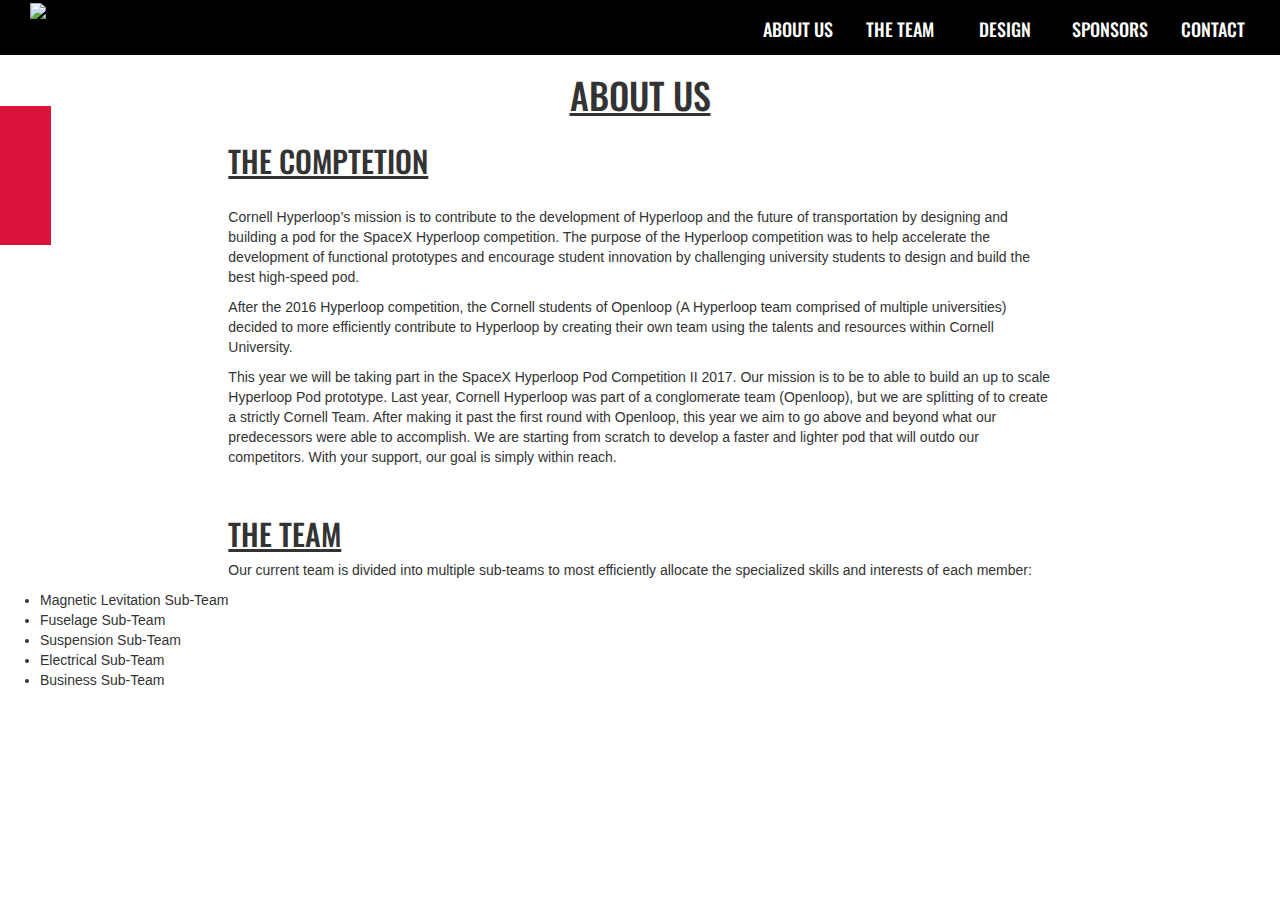
==== about.html @ f22d2d7e "Weird Changes" ====
<!DOCTYPE html>
<html lang="eng">
<head>
    <meta charset="utf-8">
    <meta name="viewport" content="width=device-width, initial-scale=1.0">    
    <link rel="stylesheet" href="css/bootstrap.min.css">    
    <script src="https://use.fontawesome.com/a685f20cb7.js"></script>
    <link rel="stylesheet" href="css/gen.css" >
    <link rel="stylesheet" href="css/about.css" >
    <link rel="stylesheet" href="css/team.css" >
    <link href="https://fonts.googleapis.com/css?family=Oswald" rel="stylesheet">
    <title>Cornell Hyperloop</title>
</head>
    
<body>


<div id="header" class="blackbackground">
    <div class="container-fluid background">
        <div classs="row" id="navbar">
                <div class="col-md-2">
                    <a href="index.html"><img src="http://cornellhyperloop.tech/images/logotext.png" height="70px"></a>
                </div>
                
                <div class="col-md-2 col-md-offset-4" align="right">
                    <a class="font navbutton white" href="about.html"><h4>ABOUT US</h4></a>
                </div>
                <div class="col-md-1" align="center">
                    <a class="font navbutton white" href="team.html"><h4>THE TEAM</h4></a>
                </div>
                <div class="col-md-1" align="center">
                    <a class="font navbutton white" href="design.html"><h4>DESIGN</h4></a>
                </div>
                <div class="col-md-1" align="center">
                    <a class="font navbutton white" href="sponsors.html"><h4>SPONSORS</h4></a>
                </div>
                <div class="col-md-1" align="center">
                    <a class="font navbutton white" href="contact.html"><h4>CONTACT</h4></a>
                </div>
        </div>
    </div>
</div>
<div id="Vertical Navbar" class="vnav">
    <a class="page-scroll white" href="#Business" style='text-decoration:none;'>
        <h3 class="box-orange font" align="center">
            <i class="fa fa-trophy white" aria-hidden="true"></i><r> COMPTETION</r>
        </h3>
    </a>
    <a class="page-scroll" href="#Maglev" style='text-decoration:none;'>
        <h3 class="box-blue white font" align="center">
            <i class="fa fa-user" aria-hidden="true"></i><r> TEAM</r>
        </h3>
    </a>
    <a class="page-scroll bttn" href="#Electric" style='text-decoration:none;'>
        <h3 class="box-blue white font" align="center">
            <i class="fa fa-train" aria-hidden="true"></i><r> POD</r>
        </h3>
    </a>
    
</div>   

<div class="container-fluid">
        <div class="row">
            <div class="col-md-12 font" align="center">
                <h1><u>ABOUT US</u></h1>
            </div>
        </div>
        <div class="row font">
            <div class="col-md-4 col-md-offset-2">
                <h2><u>THE COMPTETION</u></h2>
            </div>            
        </div> 
        <div class="row">            
            <div class="col-md-8 col-md-offset-2">
                <br>
                <p>Cornell Hyperloop’s mission is to contribute to the development of Hyperloop and the future of transportation by designing and building a pod for the SpaceX Hyperloop competition. The purpose of the Hyperloop competition was to help accelerate the development of functional prototypes and encourage student innovation by challenging university students to design and build the best high-speed pod.</p>
                
                <p>After the 2016 Hyperloop competition, the Cornell students of Openloop (A Hyperloop team comprised of multiple universities) decided to more efficiently contribute to Hyperloop by creating their own team using the talents and resources within Cornell University.</p>
                
                <p>This year we will be taking part in the SpaceX Hyperloop Pod Competition II 2017. Our mission is to be to able to build an up to scale Hyperloop Pod prototype. Last year, Cornell Hyperloop was part of a conglomerate team (Openloop), but we are splitting of to create a strictly Cornell Team. After making it past the first round with Openloop, this year we aim to go above and beyond what our predecessors were able to accomplish. We are starting from scratch to develop a faster and lighter pod that will outdo our competitors. With your support, our goal is simply within reach.</p>
                
            </div>
        </div>
        <br>
        <div class="row font">
            <div class="col-md-4 col-md-offset-2">
                <h2><u>THE TEAM</u></h2>
            </div>            
        </div> 
    
    
    
        <div class="row">
            <div class="col-md-8 col-md-offset-2">               
                <p>Our current team is divided into multiple sub-teams to most efficiently allocate the specialized skills and interests of each member:</p>
            </div>
        </div>
        
    </div>
    <ul>
                            <li>Magnetic Levitation Sub-Team</li>
                            <li>Fuselage Sub-Team</li>
                            <li>Suspension Sub-Team</li>
                            <li>Electrical Sub-Team</li>
                            <li>Business Sub-Team</li>                    
                        </ul>    

   

 


<!-- javascript -->
    <script src="//ajax.googleapis.com/ajax/libs/jquery/1.11.0/jquery.min.js"></script>
    <script src="//netdna.bootstrapcdn.com/bootstrap/3.1.1/js/bootstrap.min.js"></script>
    <script src="js/scrolling-nav.js"></script>
    <script src="js/jquery.easing.min.js"></script>
</body>
</html>
---- css/gen.css ----
html{width: 100%;height: 100%;}
body{width: 100%;height: 100%}
.blackbackground {background-color: black;}
.navbutton{margin-top: 10px;}
/*-----Nav-Button---*/
.navbutton {display: inline-block;position:relative;overflow:hidden;text-transform: capitalize;}
.navbutton:hover{color: crimson;text-decoration: none;}
.navbutton:before {content: "";position: absolute;width: 0;background : crimson;left: 45%;height: 2px;bottom: 0;transition: all .3s;}
.navbutton:hover:before {width: 100%;left:0;}
.white{color: white}.black{color: #1c1c1c;}.font{font-family: 'Oswald', sans-serif;}

.blackhr {background-color: #1c1c1c;height: 1px;opacity: .5;}

.style{text-decoration: none;color: inherit;}.style:hover{text-decoration: none;color: inherit;}
---- css/about.css ----
.infobox{border: solid black 2px;background-color: crimson;height: 100px;width: 20%;padding: 10px;}
#info-cont{width: 66%;margin-left: 16.5%;}
---- css/team.css ----
.navbutton{margin-top: 10px;}
.page-scroll{}

/* Hover Effect for the Team Photo's*/
.hovereffect {
  width: 250px;
  height: 250px;
  float: left;
  overflow: hidden;
  position: relative;
  text-align: center;
  cursor: default;
    margin-top: 10px;

}
.hovereffect .overlay {
  position: absolute;
  overflow: hidden;
  width: 80%;
  height: 80%;
  left: 10%;
  top: 10%;
  border-bottom: 1px solid #FFF;
  border-top: 1px solid #FFF;
  -webkit-transition: opacity 0.35s, -webkit-transform 0.35s;
  transition: opacity 0.35s, transform 0.35s;
  -webkit-transform: scale(0,1);
  -ms-transform: scale(0,1);
  transform: scale(0,1);
}
.hovereffect:hover .overlay {
  opacity: 1;
  filter: alpha(opacity=100);
  -webkit-transform: scale(1);
  -ms-transform: scale(1);
  transform: scale(1);
}
.hovereffect img {
  display: block;
  width: 100%;
  height: 100%;
  position: relative;
  -webkit-transition: all 0.35s;
  transition: all 0.35s;
}
.hovereffect:hover img {
  filter: url('data:image/svg+xml;charset=utf-8,<svg xmlns="http://www.w3.org/2000/svg"><filter id="filter"><feComponentTransfer color-interpolation-filters="sRGB"><feFuncR type="linear" slope="0.6" /><feFuncG type="linear" slope="0.6" /><feFuncB type="linear" slope="0.6" /></feComponentTransfer></filter></svg>#filter');
  filter: brightness(0.6);
  -webkit-filter: brightness(0.6);
}
.hovereffect h2 {
  text-transform: uppercase;
  text-align: center;
  position: relative;
  font-size: 17px;
  background-color: transparent;
  color: #FFF;
  padding: 1em 0;
  opacity: 0;
  filter: alpha(opacity=0);
  -webkit-transition: opacity 0.35s, -webkit-transform 0.35s;
  transition: opacity 0.35s, transform 0.35s;
  -webkit-transform: translate3d(0,-100%,0);
  transform: translate3d(0,-100%,0);
}
.hovereffect p {
	color: #FFF;
}
.hovereffect a, hovereffect p {
  color: #FFF;
  padding: 1em 0;
  opacity: 0;
  filter: alpha(opacity=0);
  -webkit-transition: opacity 0.35s, -webkit-transform 0.35s;
  transition: opacity 0.35s, transform 0.35s;
  -webkit-transform: translate3d(0,100%,0);
  transform: translate3d(0,100%,0);
}
.hovereffect:hover a, .hovereffect:hover p, .hovereffect:hover h2 {
  opacity: 1;
  filter: alpha(opacity=100);
  -webkit-transform: translate3d(0,0,0);
  transform: translate3d(0,0,0);
}
/*--------------------------------------------------------------------------*/
/*---Vertical Navbar Classes*/
.vnav{position: fixed;width: 4%;height: 40%;margin-top: 4%;white-space: nowrap;z-index: 99}
/*--Color/Text animations for Orange/Red/Blue*/
.box-orange{background-color: crimson;padding:10px;margin: 0px;transition: width .5s;width: 100%;}
.box-blue{background-color: crimson;padding:10px;margin: 0px;transition: width .5s;width: 100%;}
.box-red{background-color: crimson;padding:10px;margin: 0px;transition: width .5s;width: 100%;}

.box-orange r{color: transparent;transition: color 3s;font-size: 0em;transition: font-size .1s;}
.box-orange:hover r{color: white;text-decoration: none;font-size: 1em;}

.box-red r{color: transparent;transition: color 3s;font-size: 0em;transition: font-size .1s;}
.box-red:hover r{color: white;text-decoration: none;font-size: 1em;}

.box-blue r{color: transparent;transition: color 3s;font-size: 0em;transition: font-size .1s;}
.box-blue:hover r{color: white;text-decoration: none;font-size: 1em;}

.box-red:hover{width: 500%;transition: all .1s;}
.box-blue:hover{width: 350%;transition: all .1s;}
.box-orange:hover{width: 350%;transition: all .1s;}
/*------------------------------------------------------*/
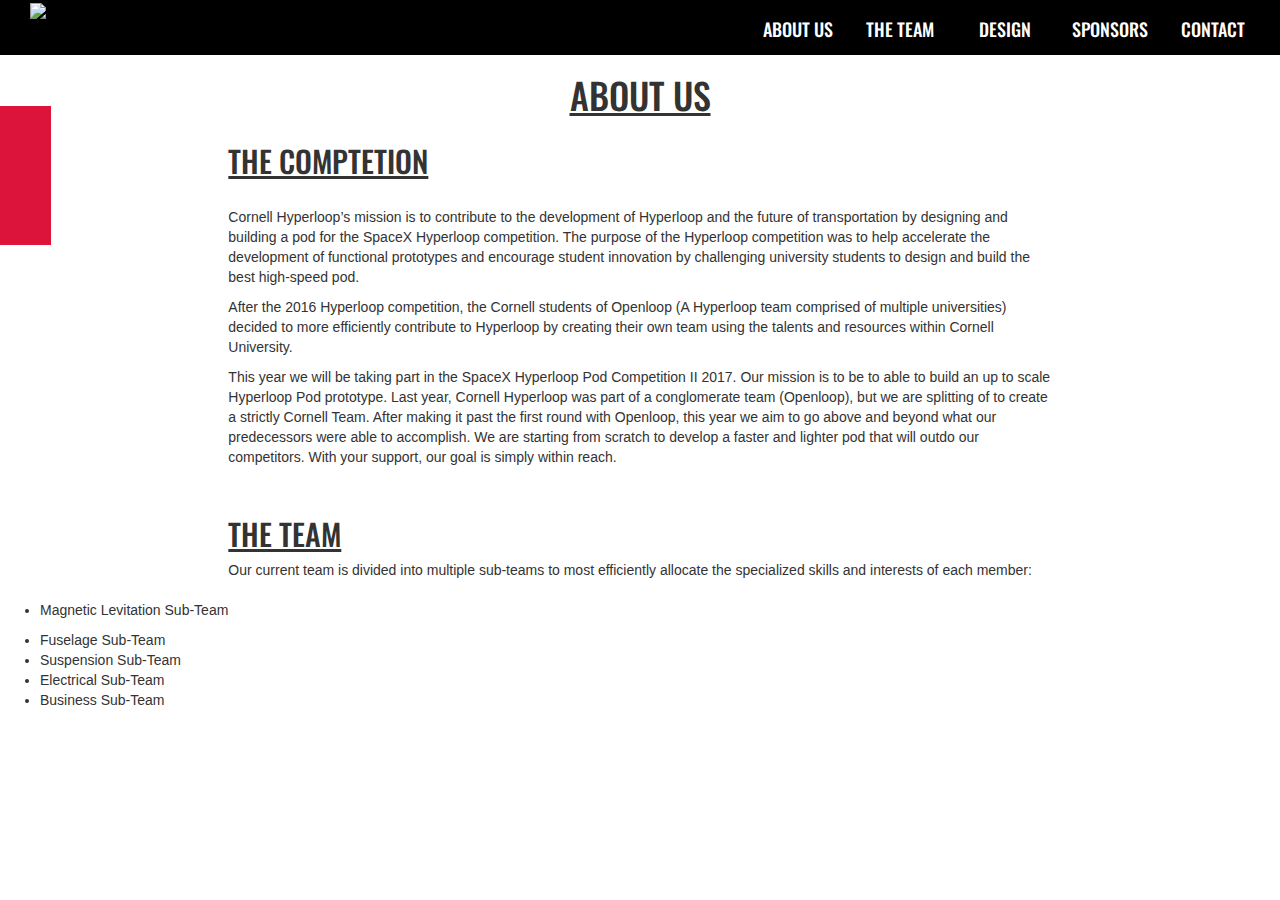
==== commit eeb52716: "Update about.html" ====
--- a/about.html
+++ b/about.html
@@ -98,7 +98,7 @@
         
     </div>
     <ul>
-                            <li>Magnetic Levitation Sub-Team</li>
+        <p><li>Magnetic Levitation Sub-Team</li></p>
                             <li>Fuselage Sub-Team</li>
                             <li>Suspension Sub-Team</li>
                             <li>Electrical Sub-Team</li>
@@ -116,4 +116,4 @@
     <script src="js/scrolling-nav.js"></script>
     <script src="js/jquery.easing.min.js"></script>
 </body>
-</html>+</html>
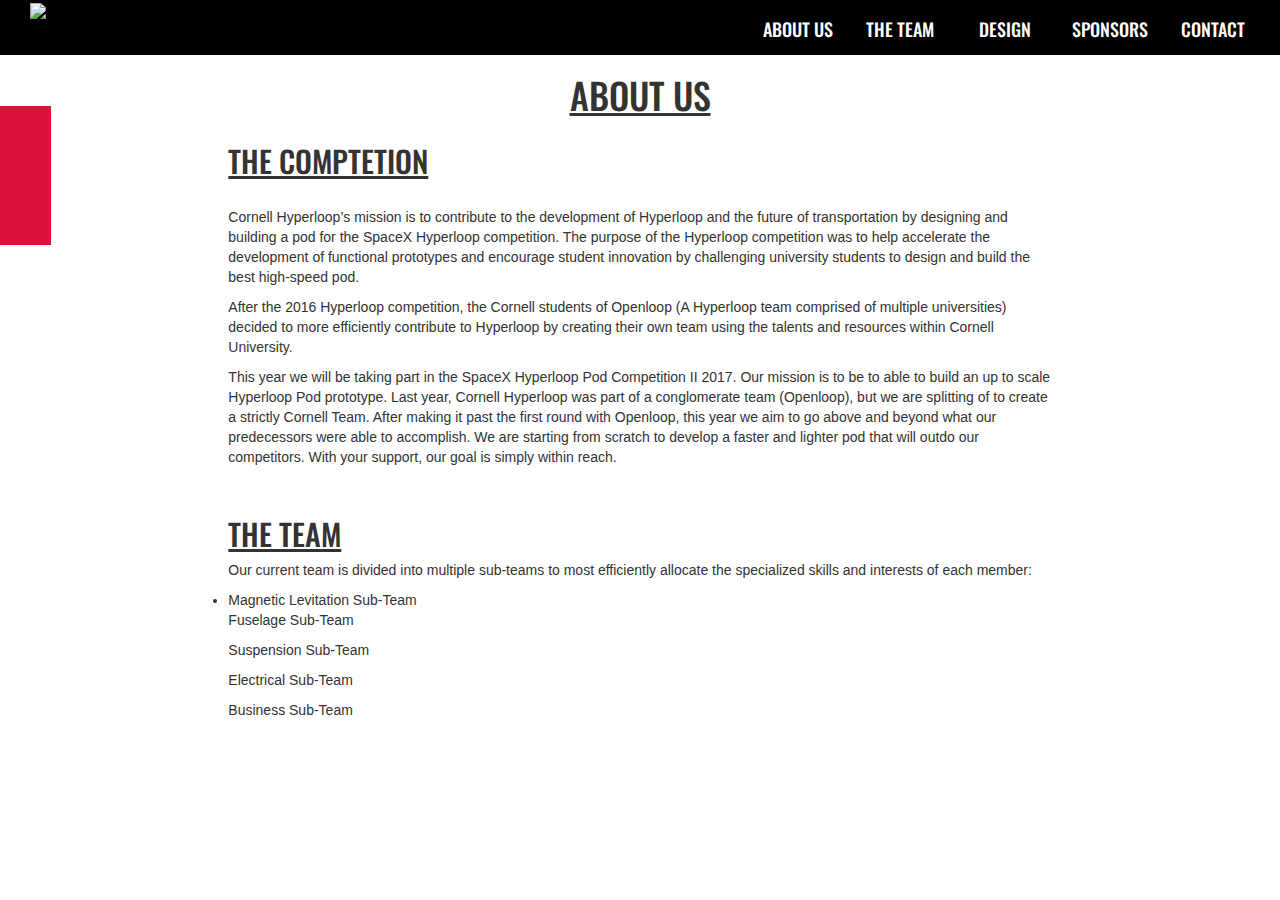
==== commit 93ced21d: "Update about.html" ====
--- a/about.html
+++ b/about.html
@@ -93,17 +93,18 @@
         <div class="row">
             <div class="col-md-8 col-md-offset-2">               
                 <p>Our current team is divided into multiple sub-teams to most efficiently allocate the specialized skills and interests of each member:</p>
+                <li>Magnetic Levitation Sub-Team</li>
+                  <p>Fuselage Sub-Team</p>
+                  <p>Suspension Sub-Team</p>
+                  <p>Electrical Sub-Team</p>
+                  <p>Business Sub-Team</p>     
             </div>
         </div>
         
     </div>
-    <ul>
-        <p><li>Magnetic Levitation Sub-Team</li></p>
-                            <li>Fuselage Sub-Team</li>
-                            <li>Suspension Sub-Team</li>
-                            <li>Electrical Sub-Team</li>
-                            <li>Business Sub-Team</li>                    
-                        </ul>    
+    
+                     
+                         
 
    
 
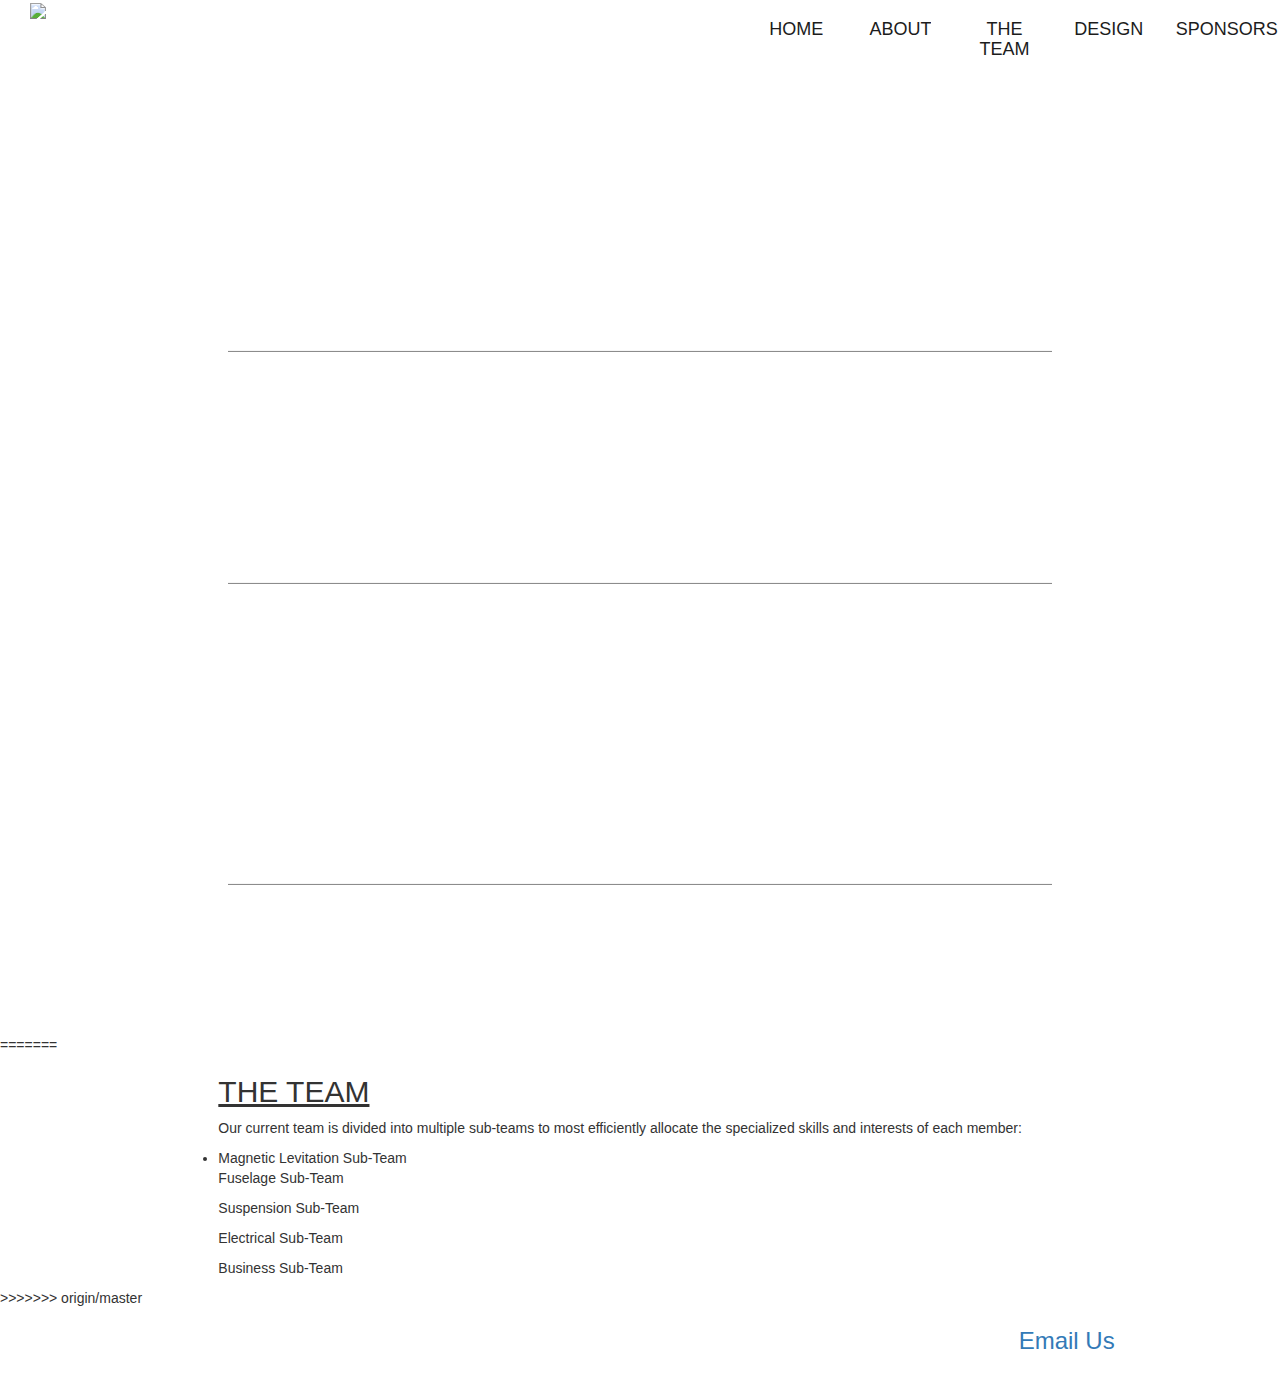
==== commit 67bf626f: "Merge remote-tracking branch 'origin/master'" ====
--- a/about.html
+++ b/about.html
@@ -1,86 +1,101 @@
-<!DOCTYPE html>
-<html lang="eng">
+<!DOCTYPE HTML>
+<html>
 <head>
-    <meta charset="utf-8">
-    <meta name="viewport" content="width=device-width, initial-scale=1.0">    
-    <link rel="stylesheet" href="css/bootstrap.min.css">    
+    <title>ABOUT</title>
+    <meta http-equiv="content-type" content="text/html; charset=utf-8" />
     <script src="https://use.fontawesome.com/a685f20cb7.js"></script>
-    <link rel="stylesheet" href="css/gen.css" >
-    <link rel="stylesheet" href="css/about.css" >
-    <link rel="stylesheet" href="css/team.css" >
-    <link href="https://fonts.googleapis.com/css?family=Oswald" rel="stylesheet">
-    <title>Cornell Hyperloop</title>
+    <link rel="stylesheet" href="css/gen.css" />
+    <link rel="stylesheet" href="css/about.css" />
+    <link rel="stylesheet" href="css/bootstrap.min.css" />
+    <link rel="shortcut icon" href="/images/favicon.ico" type="image/x-icon">
+    <link rel="icon" href="/images/favicon.ico" type="image/x-icon">
 </head>
-    
-<body>
 
 
-<div id="header" class="blackbackground">
-    <div class="container-fluid background">
-        <div classs="row" id="navbar">
+<body>
+<div id="header" class="container-fluid ">
+    <div classs="row" id="navbar">
                 <div class="col-md-2">
                     <a href="index.html"><img src="http://cornellhyperloop.tech/images/logotext.png" height="70px"></a>
                 </div>
                 
-                <div class="col-md-2 col-md-offset-4" align="right">
-                    <a class="font navbutton white" href="about.html"><h4>ABOUT US</h4></a>
+                <div class="col-md-1 col-md-offset-5" align="center">
+                    <a class="font navbutton black" href="index.html"><h4>HOME</h4></a>
+                </div>
+                <div class="col-md-1 " align="center">
+                    <a class="font navbutton black" href="about.html"><h4>ABOUT</h4></a>
                 </div>
                 <div class="col-md-1" align="center">
-                    <a class="font navbutton white" href="team.html"><h4>THE TEAM</h4></a>
+                    <a class="font navbutton black" href="team.html"><h4>THE TEAM</h4></a>
                 </div>
                 <div class="col-md-1" align="center">
-                    <a class="font navbutton white" href="design.html"><h4>DESIGN</h4></a>
+                    <a class="font navbutton black" href="design.html"><h4>DESIGN</h4></a>
                 </div>
                 <div class="col-md-1" align="center">
-                    <a class="font navbutton white" href="sponsors.html"><h4>SPONSORS</h4></a>
+                    <a class="font navbutton black" href="sponsors.html"><h4>SPONSORS</h4></a>
                 </div>
-                <div class="col-md-1" align="center">
-                    <a class="font navbutton white" href="contact.html"><h4>CONTACT</h4></a>
-                </div>
+    </div>
+</div>
+    
+    
+
+  
+<div id="page" class="container-fluid background2 white">
+    <br>
+    <div class="row">
+        <div class="col-md-2 col-md-offset-2 font" align="center">
+            <h2>SPACE X <br> CHALLENGE</h2>
+            <a href="#comp" class="white font page-scroll"><h1><i class="fa fa-trophy fa-3x" aria-hidden="true"></i></h1></a>
+            <p>Cornell Hyperloop is participating in the Space X Hyperloop II challenge</p>
+        </div>
+        <div class="col-md-2 col-md-offset-1 font" align="center">
+            <h2>THE <br> TEAM</h2>
+            <a href="#team" class="white font page-scroll"><h1><i class="fa fa-users fa-3x" aria-hidden="true"></i></h1></a>
+            <p>Cornell Hyperloop is a team of 40 students divided into multiple subteams</p>
+        </div>
+<<<<<<< HEAD
+        <div class="col-md-2 col-md-offset-1 font" align="center">
+            <h2>THE <br> POD<br></h2>
+            <a href="#pod" class="white font page-scroll"><h1><i class="fa fa-space-shuttle fa-3x" aria-hidden="true"></i></h1></a>
+            <p>The pod was made and designed by the Cornell Hyperloop team</p>
+        </div>
+        
+    </div>
+    <div class="row" id="comp">
+        <div class="col-md-8 col-md-offset-2">
+                <h1 class="font">THE COMPTETION</h1>
+                <hr class="blackhr">
+            <p>Every few centuries, something comes along that revolutionizes the world -- something that, once integrated with society, leaves us wondering how we had lived without it.  The examples are plenty: fire, the wheel, the ship, the train, the car, the plane. Now we find ourselves on the brink of another such innovation: the Hyperloop. The idea is simple, the design complex. With the goal of dramatically shortening transit times over long distances, Space X has proposed a challenge to all who are able: to design and build a pod to test on their track in Hawthorne, California during Summer 2017. As Cornell Hyperloop, we will answer this call with exacting precision and persistent determination.</p>
         </div>
     </div>
-</div>
-<div id="Vertical Navbar" class="vnav">
-    <a class="page-scroll white" href="#Business" style='text-decoration:none;'>
-        <h3 class="box-orange font" align="center">
-            <i class="fa fa-trophy white" aria-hidden="true"></i><r> COMPTETION</r>
-        </h3>
-    </a>
-    <a class="page-scroll" href="#Maglev" style='text-decoration:none;'>
-        <h3 class="box-blue white font" align="center">
-            <i class="fa fa-user" aria-hidden="true"></i><r> TEAM</r>
-        </h3>
-    </a>
-    <a class="page-scroll bttn" href="#Electric" style='text-decoration:none;'>
-        <h3 class="box-blue white font" align="center">
-            <i class="fa fa-train" aria-hidden="true"></i><r> POD</r>
-        </h3>
-    </a>
+    <div class="row" id="team">
+        <div class="col-md-8 col-md-offset-2">
+                <h1 class="font">THE TEAM</h1>
+                <hr class="blackhr">
+                <p>The Cornell Hyperloop team is divided into 5 sub-teams responsible for various sectors critical to the team’s success. Our diverse organization is comprised of more than 25 students in many academic fields ranging from Electrical and Computer Engineering to Computer Science to Applied Marketing and Economics. Each individual is fully committed to their respective fields of interests and entirely dedicated to applying their skills for the advancement of the Hyperloop Project. </p>
+                <ul>
+                    <li>Magnetic Levitation Sub-Team</li>
+                    <li>Fuselage Sub-Team</li>
+                    <li>Suspension Sub-Team</li>
+                    <li>Electrical Sub-Team</li>
+                    <li>Business Sub-Team</li>                    
+                </ul>  
+        </div>
+    </div>
+    <div class="row" id="pod">
+        <div class="col-md-8 col-md-offset-2">
+                <h1 class="font">THE POD</h1>
+                <hr class="blackhr">
+            <p>The Hyperloop is the next step in high speed, energy-efficient land travel. It is both passenger and freight oriented transportation. The design is proposed as a pod-shaped train, propelled through a near perfect vacuum. The pods would move through the near-vacuum tube via magnetic levitation.</p>
+            <br>
+            <br>
+            <br>
+        </div>
+    </div>
+</div>    
     
-</div>   
-
-<div class="container-fluid">
-        <div class="row">
-            <div class="col-md-12 font" align="center">
-                <h1><u>ABOUT US</u></h1>
-            </div>
-        </div>
-        <div class="row font">
-            <div class="col-md-4 col-md-offset-2">
-                <h2><u>THE COMPTETION</u></h2>
-            </div>            
-        </div> 
-        <div class="row">            
-            <div class="col-md-8 col-md-offset-2">
-                <br>
-                <p>Cornell Hyperloop’s mission is to contribute to the development of Hyperloop and the future of transportation by designing and building a pod for the SpaceX Hyperloop competition. The purpose of the Hyperloop competition was to help accelerate the development of functional prototypes and encourage student innovation by challenging university students to design and build the best high-speed pod.</p>
-                
-                <p>After the 2016 Hyperloop competition, the Cornell students of Openloop (A Hyperloop team comprised of multiple universities) decided to more efficiently contribute to Hyperloop by creating their own team using the talents and resources within Cornell University.</p>
-                
-                <p>This year we will be taking part in the SpaceX Hyperloop Pod Competition II 2017. Our mission is to be to able to build an up to scale Hyperloop Pod prototype. Last year, Cornell Hyperloop was part of a conglomerate team (Openloop), but we are splitting of to create a strictly Cornell Team. After making it past the first round with Openloop, this year we aim to go above and beyond what our predecessors were able to accomplish. We are starting from scratch to develop a faster and lighter pod that will outdo our competitors. With your support, our goal is simply within reach.</p>
-                
-            </div>
-        </div>
+    
+=======
         <br>
         <div class="row font">
             <div class="col-md-4 col-md-offset-2">
@@ -109,12 +124,28 @@
    
 
  
+>>>>>>> origin/master
 
+<div id="footer" class="container-fluid">
+    <div class="row">
+        <div class="col-md-4" align="center">
+            <a href="https://www.facebook.com/CornellHyperloop/"><h3><i class="fa fa-facebook-square fa-2x" aria-hidden="true"></i></h3></a>
+        </div>
+        <div class="col-md-4 white font" align="center">
+            <h3>COPYRIGHT &copy; CORNELL HYPERLOOP</h3>
+        </div>
+        <div class="col-md-4 font" align="center">
+            <a href="mailto:team@cornellhyperloop.tech" ><h3>Email Us</h3></a>
+        </div>
+    </div>
+</div>        
 
-<!-- javascript -->
     <script src="//ajax.googleapis.com/ajax/libs/jquery/1.11.0/jquery.min.js"></script>
     <script src="//netdna.bootstrapcdn.com/bootstrap/3.1.1/js/bootstrap.min.js"></script>
     <script src="js/scrolling-nav.js"></script>
     <script src="js/jquery.easing.min.js"></script>
+    <script src="js/pre-loader.js"></script>
+    
+
 </body>
 </html>
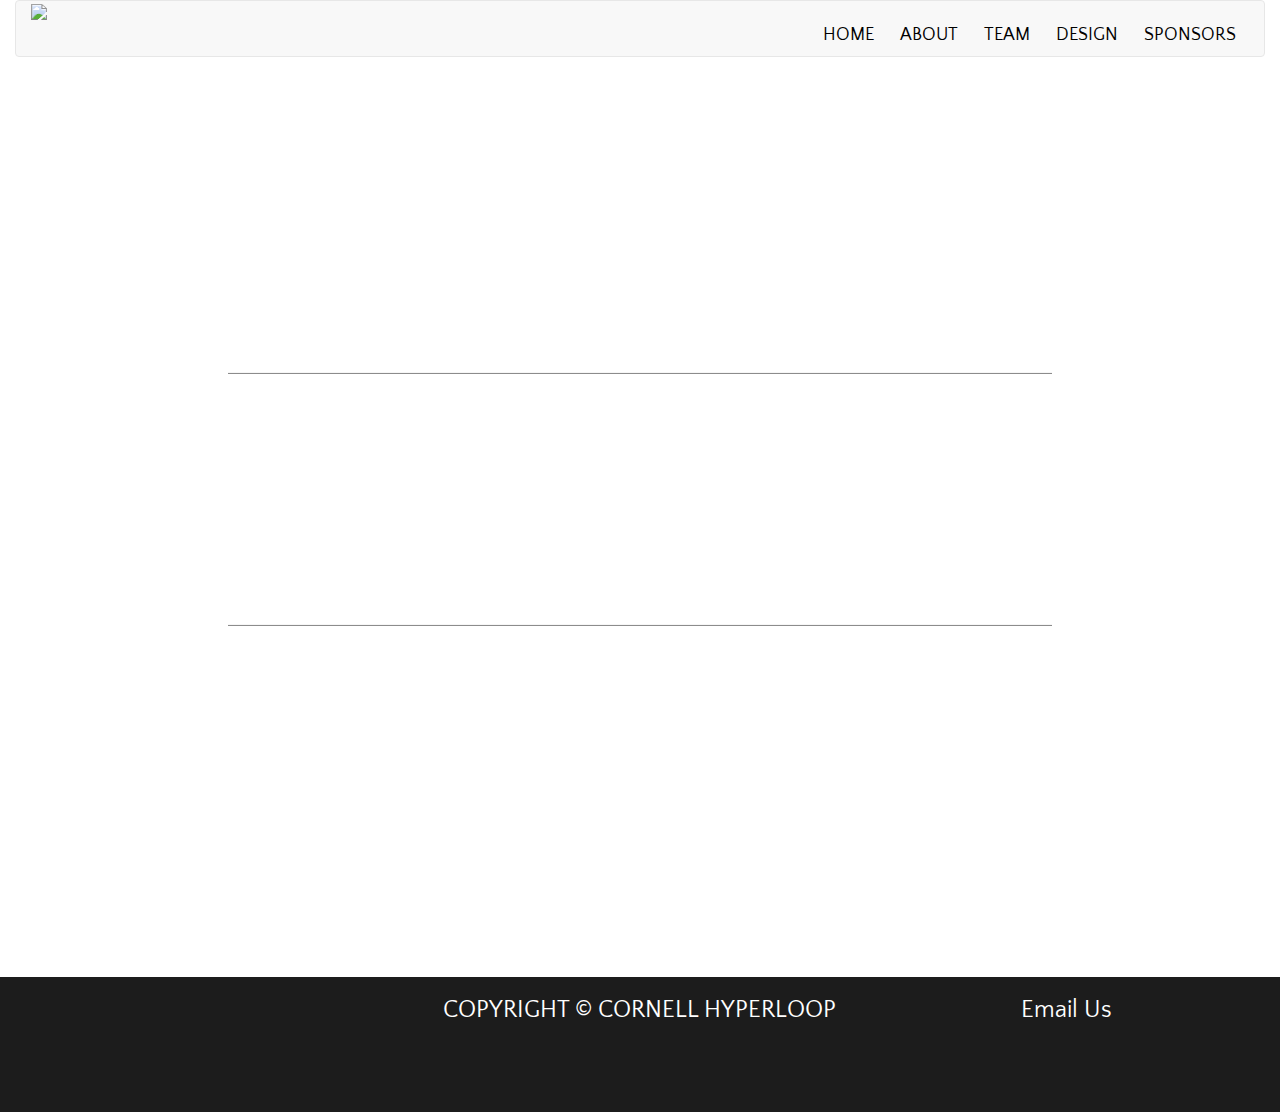
==== commit 2dbbd8f1: "Email CHange" ====
--- a/about.html
+++ b/about.html
@@ -1,11 +1,12 @@
 <!DOCTYPE HTML>
 <html>
 <head>
-    <title>ABOUT</title>
+    <title>Cornell Hyperloop</title>
     <meta http-equiv="content-type" content="text/html; charset=utf-8" />
     <script src="https://use.fontawesome.com/a685f20cb7.js"></script>
     <link rel="stylesheet" href="css/gen.css" />
     <link rel="stylesheet" href="css/about.css" />
+    <link href="https://fonts.googleapis.com/css?family=Quattrocento+Sans" rel="stylesheet">
     <link rel="stylesheet" href="css/bootstrap.min.css" />
     <link rel="shortcut icon" href="/images/favicon.ico" type="image/x-icon">
     <link rel="icon" href="/images/favicon.ico" type="image/x-icon">
@@ -13,139 +14,87 @@
 
 
 <body>
-<div id="header" class="container-fluid ">
-    <div classs="row" id="navbar">
-                <div class="col-md-2">
-                    <a href="index.html"><img src="http://cornellhyperloop.tech/images/logotext.png" height="70px"></a>
+    <div class="container-fluid background">
+        <nav class="navbar navbar-default" id="navbar">
+            <div class="container-fluid">
+                <div class="navbar-header">
+                    <button type="button" class="navbar-toggle" data-toggle="collapse" data-target="#myNavbar">
+                      <span class="icon-bar"></span>
+                      <span class="icon-bar"></span>
+                      <span class="icon-bar"></span>
+                    </button>
+                    <a href="index.html"><img src="images/logotext.png" height="70px"></a>
                 </div>
-                
-                <div class="col-md-1 col-md-offset-5" align="center">
-                    <a class="font navbutton black" href="index.html"><h4>HOME</h4></a>
+                <div class="collapse navbar-collapse" id="myNavbar">
+                    <ul class="nav navbar-nav navbar-right">
+                        <li><a class="font navbutton black" id="blacknav" href="index.html"><h4>HOME</h4></a></li>
+                        <li><a class="font navbutton black" id="blacknav" href="about.html"><h4>ABOUT</h4></a></li>
+                        <li><a class="font navbutton black" id="blacknav" href="team.html"><h4>TEAM</h4></a></li>
+                        <li><a class="font navbutton black" id="blacknav" href="design.html"><h4>DESIGN</h4></a></li>
+                        <li><a class="font navbutton black" id="blacknav" href="sponsors.html"><h4>SPONSORS</h4></a></li>
+                    </ul>
                 </div>
-                <div class="col-md-1 " align="center">
-                    <a class="font navbutton black" href="about.html"><h4>ABOUT</h4></a>
-                </div>
-                <div class="col-md-1" align="center">
-                    <a class="font navbutton black" href="team.html"><h4>THE TEAM</h4></a>
-                </div>
-                <div class="col-md-1" align="center">
-                    <a class="font navbutton black" href="design.html"><h4>DESIGN</h4></a>
-                </div>
-                <div class="col-md-1" align="center">
-                    <a class="font navbutton black" href="sponsors.html"><h4>SPONSORS</h4></a>
-                </div>
+            </div>
+        </nav>
     </div>
-</div>
-    
-    
 
-  
-<div id="page" class="container-fluid background2 white">
-    <br>
-    <div class="row">
-        <div class="col-md-2 col-md-offset-2 font" align="center">
-            <h2>SPACE X <br> CHALLENGE</h2>
-            <a href="#comp" class="white font page-scroll"><h1><i class="fa fa-trophy fa-3x" aria-hidden="true"></i></h1></a>
-            <p>Cornell Hyperloop is participating in the Space X Hyperloop II challenge</p>
+
+
+
+    <div id="page" class="container-fluid background2 white">
+        <br>
+        <div class="row">
+            <div class="col-md-2 col-md-offset-3 font" align="center">
+                <h2>OUR <br> OBJECTIVE</h2>
+                <h1><i class="fa fa-bullseye fa-3x" aria-hidden="true"></i></h1>
+                <p>Cornell Hyperloop seeks to spearhead the revolution in transportation technology.</p>
+            </div>
+            <div class="col-md-2 col-md-offset-2 font" align="center">
+                <h2>SPACE X <br> CHALLENGE</h2>
+                <h1><i class="fa fa-trophy fa-3x" aria-hidden="true"></i></h1>
+                <p>In order to accomplish our goal, Cornell Hyperloop will participate in the Space X Hyperloop Challenge III.</p>
+            </div>
         </div>
-        <div class="col-md-2 col-md-offset-1 font" align="center">
-            <h2>THE <br> TEAM</h2>
-            <a href="#team" class="white font page-scroll"><h1><i class="fa fa-users fa-3x" aria-hidden="true"></i></h1></a>
-            <p>Cornell Hyperloop is a team of 40 students divided into multiple subteams</p>
+        <div class="row" id="comp">
+            <div class="col-md-8 col-md-offset-2">
+                <h1 class="font">THE GOAL</h1>
+                <hr class="blackhr">
+                <p id="lngtxt">The interest in developing hyperloop technology skyrocketted quickly. And with so many interested parties wanting to stake their claim on the forefront of this development, Cornell Hyperloop realized it had to move quickly and decisively. Started in the fall of 2016, Cornell Hyperloop was the result of the dismanteling of the Openloop alliance. From there, Cornell Hyperloop was off to a rocky start, dealing with administrative setbacks and all the other overhead of a brand new team. Proceeding quickly into the final round, the team unfortunately did not qualify for Competition Weekend II. Back and ready to take the competition by storm, Cornell Hyperloop is ready to showcase their new design, which not only learns from past mistakes, but will introduce the hyperloop community to new concepts and new designs that could alter the path the technology will take in the future.</p>
+            </div>
         </div>
-<<<<<<< HEAD
-        <div class="col-md-2 col-md-offset-1 font" align="center">
-            <h2>THE <br> POD<br></h2>
-            <a href="#pod" class="white font page-scroll"><h1><i class="fa fa-space-shuttle fa-3x" aria-hidden="true"></i></h1></a>
-            <p>The pod was made and designed by the Cornell Hyperloop team</p>
+        <div class="row" id="comp">
+            <div class="col-md-8 col-md-offset-2">
+                <h1 class="font">THE COMPETITION</h1>
+                <hr class="blackhr">
+                <p id="lngtxt">Every few centuries, something comes along that revolutionizes the world -- something that, once integrated with society, leaves us wondering how we had lived without it.  The examples are plenty: fire, the wheel, the ship, the train, the car, the plane. Now we find ourselves on the brink of another such innovation: the Hyperloop. The idea is simple, the design complex. With the goal of dramatically shortening transit times over long distances, Space X has proposed a challenge to all who are able: to design and build a pod to test on their track in Hawthorne, California during Summer 2017. As Cornell Hyperloop, we will answer this call with exacting precision and persistent determination.</p>
+            </div>
         </div>
-        
+
+
     </div>
-    <div class="row" id="comp">
-        <div class="col-md-8 col-md-offset-2">
-                <h1 class="font">THE COMPTETION</h1>
-                <hr class="blackhr">
-            <p>Every few centuries, something comes along that revolutionizes the world -- something that, once integrated with society, leaves us wondering how we had lived without it.  The examples are plenty: fire, the wheel, the ship, the train, the car, the plane. Now we find ourselves on the brink of another such innovation: the Hyperloop. The idea is simple, the design complex. With the goal of dramatically shortening transit times over long distances, Space X has proposed a challenge to all who are able: to design and build a pod to test on their track in Hawthorne, California during Summer 2017. As Cornell Hyperloop, we will answer this call with exacting precision and persistent determination.</p>
+
+
+
+    <div id="footer" class="container-fluid">
+        <div class="row">
+            <div class="col-md-4" align="center">
+                <a href="https://www.facebook.com/CornellHyperloop/"><h3 class="copyright" id="fb"><i class="fa fa-facebook-square fa-2x" aria-hidden="true"></i></h3></a>
+            </div>
+            <div class="col-md-4 white font" align="center">
+                <h3 class="copyright">COPYRIGHT &copy; CORNELL HYPERLOOP</h3>
+            </div>
+            <div class="col-md-4 font" align="center">
+                <a href="mailto:cornellhyperloop@gmail.com" ><h3 class="copyright">Email Us</h3></a>
+            </div>
         </div>
     </div>
-    <div class="row" id="team">
-        <div class="col-md-8 col-md-offset-2">
-                <h1 class="font">THE TEAM</h1>
-                <hr class="blackhr">
-                <p>The Cornell Hyperloop team is divided into 5 sub-teams responsible for various sectors critical to the team’s success. Our diverse organization is comprised of more than 25 students in many academic fields ranging from Electrical and Computer Engineering to Computer Science to Applied Marketing and Economics. Each individual is fully committed to their respective fields of interests and entirely dedicated to applying their skills for the advancement of the Hyperloop Project. </p>
-                <ul>
-                    <li>Magnetic Levitation Sub-Team</li>
-                    <li>Fuselage Sub-Team</li>
-                    <li>Suspension Sub-Team</li>
-                    <li>Electrical Sub-Team</li>
-                    <li>Business Sub-Team</li>                    
-                </ul>  
-        </div>
-    </div>
-    <div class="row" id="pod">
-        <div class="col-md-8 col-md-offset-2">
-                <h1 class="font">THE POD</h1>
-                <hr class="blackhr">
-            <p>The Hyperloop is the next step in high speed, energy-efficient land travel. It is both passenger and freight oriented transportation. The design is proposed as a pod-shaped train, propelled through a near perfect vacuum. The pods would move through the near-vacuum tube via magnetic levitation.</p>
-            <br>
-            <br>
-            <br>
-        </div>
-    </div>
-</div>    
-    
-    
-=======
-        <br>
-        <div class="row font">
-            <div class="col-md-4 col-md-offset-2">
-                <h2><u>THE TEAM</u></h2>
-            </div>            
-        </div> 
-    
-    
-    
-        <div class="row">
-            <div class="col-md-8 col-md-offset-2">               
-                <p>Our current team is divided into multiple sub-teams to most efficiently allocate the specialized skills and interests of each member:</p>
-                <li>Magnetic Levitation Sub-Team</li>
-                  <p>Fuselage Sub-Team</p>
-                  <p>Suspension Sub-Team</p>
-                  <p>Electrical Sub-Team</p>
-                  <p>Business Sub-Team</p>     
-            </div>
-        </div>
-        
-    </div>
-    
-                     
-                         
-
-   
-
- 
->>>>>>> origin/master
-
-<div id="footer" class="container-fluid">
-    <div class="row">
-        <div class="col-md-4" align="center">
-            <a href="https://www.facebook.com/CornellHyperloop/"><h3><i class="fa fa-facebook-square fa-2x" aria-hidden="true"></i></h3></a>
-        </div>
-        <div class="col-md-4 white font" align="center">
-            <h3>COPYRIGHT &copy; CORNELL HYPERLOOP</h3>
-        </div>
-        <div class="col-md-4 font" align="center">
-            <a href="mailto:team@cornellhyperloop.tech" ><h3>Email Us</h3></a>
-        </div>
-    </div>
-</div>        
 
     <script src="//ajax.googleapis.com/ajax/libs/jquery/1.11.0/jquery.min.js"></script>
     <script src="//netdna.bootstrapcdn.com/bootstrap/3.1.1/js/bootstrap.min.js"></script>
     <script src="js/scrolling-nav.js"></script>
     <script src="js/jquery.easing.min.js"></script>
     <script src="js/pre-loader.js"></script>
-    
+
 
 </body>
 </html>
--- a/css/gen.css
+++ b/css/gen.css
@@ -1,15 +1,25 @@
 html{width: 100%;height: 100%;}
 body{width: 100%;height: 100%}
+#page{background-color: white;min-height: 100%;}
 .blackbackground {background-color: black;}
-.navbutton{margin-top: 10px;}
+.navbutton{margin-top: 15px;}
 /*-----Nav-Button---*/
 .navbutton {display: inline-block;position:relative;overflow:hidden;text-transform: capitalize;}
 .navbutton:hover{color: crimson;text-decoration: none;}
 .navbutton:before {content: "";position: absolute;width: 0;background : crimson;left: 45%;height: 2px;bottom: 0;transition: all .3s;}
 .navbutton:hover:before {width: 100%;left:0;}
-.white{color: white}.black{color: #1c1c1c;}.font{font-family: 'Oswald', sans-serif;}
-
+.white{color: white}.black{color: #1c1c1c; font-size: 20px;}.font{font-family: 'Quattrocento Sans', sans-serif;}
+.navbutton {text-align: left;display: inline-block;position:relative;overflow:hidden;color: black;}
+.navbutton:hover{color: crimson;}
+.navbutton:before {content: "";position: absolute;width: 0;background : crimson;left: 45%;height: 2px;bottom: 0;transition: all .3s;}
+.navbutton:hover:before {width: 100%;left:0;}
 .blackhr {background-color: #1c1c1c;height: 1px;opacity: .5;}
-
-.style{text-decoration: none;color: inherit;}.style:hover{text-decoration: none;color: inherit;}
-
+#footer{background-color: #1c1c1c;height: 15%;}
+#footer a{text-decoration: none;color: white;}
+#footer a:hover{text-decoration: none;color: crimson;}
+.style{text-decoration: none;color: inherit;}.style:hover{text-decoration: none;color: inherit;}.style:active{text-decoration: none;color: inherit;}
+.navbutton {text-align: left;display: inline-block;position:relative;overflow:hidden;color: black;}
+.navbutton:hover{color: crimson;}
+.navbutton:before {content: "";position: absolute;width: 0;background : crimson;left: 45%;height: 2px;bottom: 0;transition: all .3s;}
+.navbutton:hover:before {width: 100%;left:0;}
+#blacknav{color: black; padding-top: 0px; padding-bottom: 0px; padding-left: 13px; padding-right: 13px;}
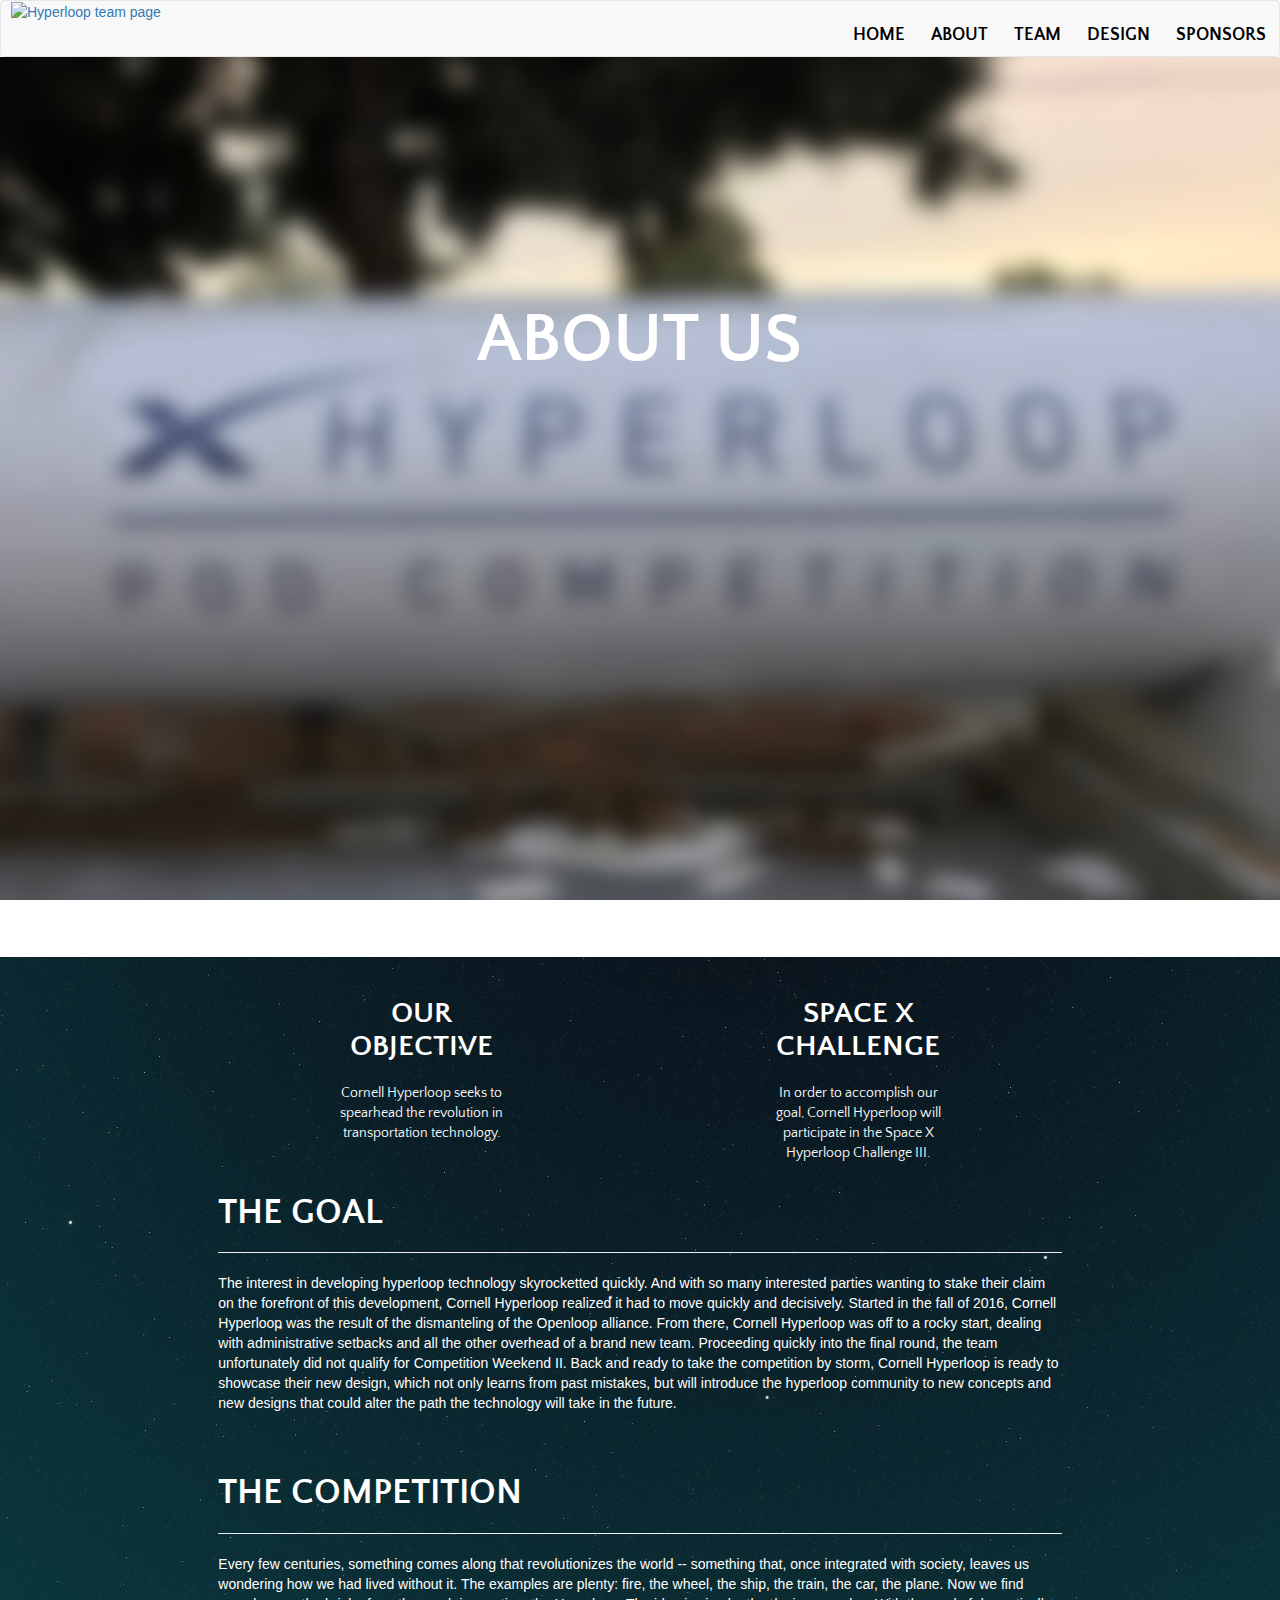
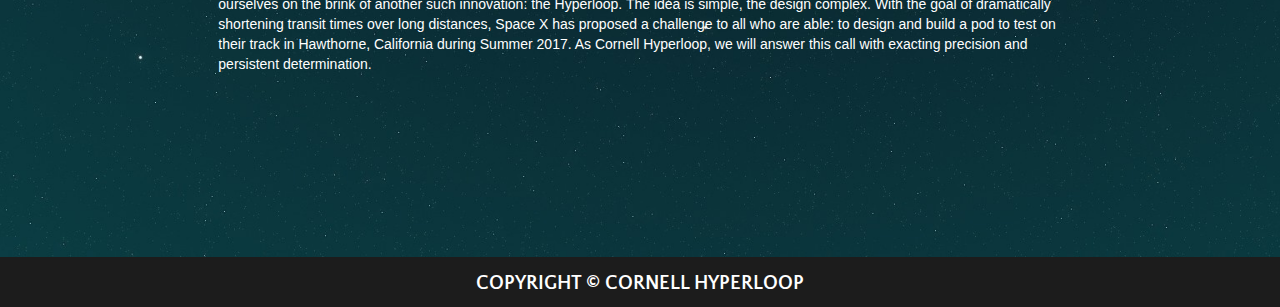
==== commit 1d623e2f: "Mobile Opt" ====
--- a/about.html
+++ b/about.html
@@ -4,42 +4,49 @@
     <title>Cornell Hyperloop</title>
     <meta http-equiv="content-type" content="text/html; charset=utf-8" />
     <script src="https://use.fontawesome.com/a685f20cb7.js"></script>
-    <link rel="stylesheet" href="css/gen.css" />
-    <link rel="stylesheet" href="css/about.css" />
     <link href="https://fonts.googleapis.com/css?family=Quattrocento+Sans" rel="stylesheet">
     <link rel="stylesheet" href="css/bootstrap.min.css" />
     <link rel="shortcut icon" href="/images/favicon.ico" type="image/x-icon">
     <link rel="icon" href="/images/favicon.ico" type="image/x-icon">
+    <meta name="viewport" content="width=device-width, initial-scale=1">
+    <script src="js/jquery-3.2.1.min.js"></script>
+    <script src="//netdna.bootstrapcdn.com/bootstrap/3.1.1/js/bootstrap.min.js"></script>
+    <link rel="stylesheet" href="css/gen.css" />
+    <link rel="stylesheet" href="css/about.css" />
 </head>
 
 
 <body>
-    <div class="container-fluid background">
-        <nav class="navbar navbar-default" id="navbar">
-            <div class="container-fluid">
-                <div class="navbar-header">
-                    <button type="button" class="navbar-toggle" data-toggle="collapse" data-target="#myNavbar">
-                      <span class="icon-bar"></span>
-                      <span class="icon-bar"></span>
-                      <span class="icon-bar"></span>
-                    </button>
-                    <a href="index.html"><img src="images/logotext.png" height="70px"></a>
-                </div>
-                <div class="collapse navbar-collapse" id="myNavbar">
-                    <ul class="nav navbar-nav navbar-right">
-                        <li><a class="font navbutton black" id="blacknav" href="index.html"><h4>HOME</h4></a></li>
-                        <li><a class="font navbutton black" id="blacknav" href="about.html"><h4>ABOUT</h4></a></li>
-                        <li><a class="font navbutton black" id="blacknav" href="team.html"><h4>TEAM</h4></a></li>
-                        <li><a class="font navbutton black" id="blacknav" href="design.html"><h4>DESIGN</h4></a></li>
-                        <li><a class="font navbutton black" id="blacknav" href="sponsors.html"><h4>SPONSORS</h4></a></li>
-                    </ul>
-                </div>
-            </div>
-        </nav>
+  <nav class="navbar navbar-default">
+    <div class="container-fluid">
+        <div class="navbar-header">
+            <button type="button" class="navbar-toggle" data-toggle="collapse" data-target="#myNavbar">
+              <span class="icon-bar"></span>
+              <span class="icon-bar"></span>
+              <span class="icon-bar"></span>
+            </button>
+            <a href="index.html"><img src="images/logotext.png" height="70" alt="Hyperloop team page"></a>
+          </div>
+          <div class="collapse navbar-collapse" id="myNavbar">
+            <ul class="nav navbar-nav navbar-right">
+                <li><a class="font navbutton black" id="blacknav" href="index.html"><h4>HOME</h4></a></li>
+                <li><a class="font navbutton black" id="blacknav" href="about.html"><h4>ABOUT</h4></a></li>
+                <li><a class="font navbutton black" id="blacknav" href="team.html"><h4>TEAM</h4></a></li>
+                <li><a class="font navbutton black" id="blacknav" href="design.html"><h4>DESIGN</h4></a></li>
+                <li><a class="font navbutton black" id="blacknav" href="sponsors.html"><h4>SPONSORS</h4></a></li>
+              </ul>
+          </div>
     </div>
+  </nav>
 
 
-
+  <div class="container-fluid pre-back">
+      <div class="row" align="center">
+          <div class="col-md-4 col-md-offset-4">
+              <h1 class="font white main-title">ABOUT US</h1>
+          </div>
+      </div>
+  </div>
 
     <div id="page" class="container-fluid background2 white">
         <br>
@@ -69,32 +76,23 @@
                 <p id="lngtxt">Every few centuries, something comes along that revolutionizes the world -- something that, once integrated with society, leaves us wondering how we had lived without it.  The examples are plenty: fire, the wheel, the ship, the train, the car, the plane. Now we find ourselves on the brink of another such innovation: the Hyperloop. The idea is simple, the design complex. With the goal of dramatically shortening transit times over long distances, Space X has proposed a challenge to all who are able: to design and build a pod to test on their track in Hawthorne, California during Summer 2017. As Cornell Hyperloop, we will answer this call with exacting precision and persistent determination.</p>
             </div>
         </div>
+    </div>
 
-
+    <div id="footer" class="container">
+        <div class="row">
+            <div class="col-md-4 col-xs-2" align="left">
+                <a href="https://www.facebook.com/CornellHyperloop/"><h3 class="copyright" id="fb"><i class="fa fa-facebook-square fa-2x" aria-hidden="true"></i></h3></a>
+            </div>
+            <div class="col-md-4 white font col-xs-8" align="center">
+                <h3 class="copyright cc">COPYRIGHT &copy; CORNELL HYPERLOOP</h3>
+            </div>
+            <div class="col-md-4 font col-xs-2" align="right">
+                <a href="mailto:cornellhyperloop@gmail.com" ><h3 class="copyright"><i class="fa fa-envelope-o" aria-hidden="true"></i></h3></a>
+            </div>
+        </div>
     </div>
 
 
 
-    <div id="footer" class="container-fluid">
-        <div class="row">
-            <div class="col-md-4" align="center">
-                <a href="https://www.facebook.com/CornellHyperloop/"><h3 class="copyright" id="fb"><i class="fa fa-facebook-square fa-2x" aria-hidden="true"></i></h3></a>
-            </div>
-            <div class="col-md-4 white font" align="center">
-                <h3 class="copyright">COPYRIGHT &copy; CORNELL HYPERLOOP</h3>
-            </div>
-            <div class="col-md-4 font" align="center">
-                <a href="mailto:cornellhyperloop@gmail.com" ><h3 class="copyright">Email Us</h3></a>
-            </div>
-        </div>
-    </div>
-
-    <script src="//ajax.googleapis.com/ajax/libs/jquery/1.11.0/jquery.min.js"></script>
-    <script src="//netdna.bootstrapcdn.com/bootstrap/3.1.1/js/bootstrap.min.js"></script>
-    <script src="js/scrolling-nav.js"></script>
-    <script src="js/jquery.easing.min.js"></script>
-    <script src="js/pre-loader.js"></script>
-
-
 </body>
 </html>
--- a/css/gen.css
+++ b/css/gen.css
@@ -1,25 +1,48 @@
-html{width: 100%;height: 100%;}
-body{width: 100%;height: 100%}
+html{min-height: 100%;}
+body{width: 100%; overflow: auto;margin: 0%;}
 #page{background-color: white;min-height: 100%;}
 .blackbackground {background-color: black;}
-.navbutton{margin-top: 15px;}
-/*-----Nav-Button---*/
-.navbutton {display: inline-block;position:relative;overflow:hidden;text-transform: capitalize;}
+.whitebackground{background-color: white;}
+
+/*-----Nav-Button & Nav-Bar---*/
+#navbar{background-color: white; height: 70px; border-color: transparent; margin-bottom: 0px; border-radius: 0px;overflow: hidden;}
+#blacknav{color: black; padding-top: 0px; padding-bottom: 0px; padding-left: 13px; padding-right: 13px;font-style: bold;}
+@media (max-width: 768px) {
+  #blacknav{padding-left: 5%;}
+}
+#blacknav h4{font-weight: 900;}
+.navbutton {text-align: left;display: inline-block;position:relative;overflow:hidden;color: black;text-transform: capitalize;margin-top: 15px;}
 .navbutton:hover{color: crimson;text-decoration: none;}
+.navbutton:hover:before {width: 100%;left:0;}
 .navbutton:before {content: "";position: absolute;width: 0;background : crimson;left: 45%;height: 2px;bottom: 0;transition: all .3s;}
-.navbutton:hover:before {width: 100%;left:0;}
-.white{color: white}.black{color: #1c1c1c; font-size: 20px;}.font{font-family: 'Quattrocento Sans', sans-serif;}
-.navbutton {text-align: left;display: inline-block;position:relative;overflow:hidden;color: black;}
-.navbutton:hover{color: crimson;}
-.navbutton:before {content: "";position: absolute;width: 0;background : crimson;left: 45%;height: 2px;bottom: 0;transition: all .3s;}
-.navbutton:hover:before {width: 100%;left:0;}
-.blackhr {background-color: #1c1c1c;height: 1px;opacity: .5;}
-#footer{background-color: #1c1c1c;height: 15%;}
+
+.white{color: white}
+.black{color: #1c1c1c;}
+.blacktext{color: #1c1c1c;}
+
+.font{font-family: 'Quattrocento Sans', sans-serif;}
+
+.navbar{margin: 0px;}
+.navbar img{padding-left: 10px;}
+
+/*----Footer-----*/
+#footer{background-color: #1c1c1c;height: 50px;z-index: 1;width: 100%;}
 #footer a{text-decoration: none;color: white;}
-#footer a:hover{text-decoration: none;color: crimson;}
-.style{text-decoration: none;color: inherit;}.style:hover{text-decoration: none;color: inherit;}.style:active{text-decoration: none;color: inherit;}
-.navbutton {text-align: left;display: inline-block;position:relative;overflow:hidden;color: black;}
-.navbutton:hover{color: crimson;}
-.navbutton:before {content: "";position: absolute;width: 0;background : crimson;left: 45%;height: 2px;bottom: 0;transition: all .3s;}
-.navbutton:hover:before {width: 100%;left:0;}
-#blacknav{color: black; padding-top: 0px; padding-bottom: 0px; padding-left: 13px; padding-right: 13px;}
+#footer h3{text-decoration: none;color: white;font-weight: 900;}
+#footer h3:hover{text-decoration: none;color: crimson;}
+.copyright{font-size: 20px; margin-top: 15px; margin-bottom: 3px;}
+#fb{margin-top: 3px;}
+
+.container-fluid {padding-right:0;padding-left:0;margin-right:auto;margin-left:auto;overflow: hidden;}
+
+a:link {text-decoration: none;}a:visited {text-decoration: none;}a:hover {text-decoration: none;}a:active {text-decoration: none;}
+
+.main-title{font-weight: 900;font-size: 5em;margin-top: 60%;}
+
+@media screen and (max-width: 991px) {
+    .main-title {font-size: 3em;}
+    .copyright{margin-bottom: 0px;}
+    #fb {margin-bottom: 0px;}
+    .cc{margin-top: 5px}
+    #footer {height: 15%;margin-bottom: 0px;padding-bottom: 0px;}
+}
--- a/css/about.css
+++ b/css/about.css
@@ -1,2 +1,9 @@
-.infobox{border: solid black 2px;background-color: crimson;height: 100px;width: 20%;padding: 10px;}
-#info-cont{width: 66%;margin-left: 16.5%;}
+html{height: 100%;}
+body{height: 100%;}
+a {text-decoration: none;} a:hover {text-decoration: none;}
+.background2{background-image: url("../images/backgrounds/stars.jpg");background-size: cover;min-height:100%;}
+.pre-back{background: url(../images/backgrounds/pod%20blur.jpg) fixed;background-size: cover;height: 100%;}
+#page a:hover{color: crimson;}
+#lngtxt{margin-bottom: 40px;}
+#page h1{font-weight: 900;}
+#page h2{font-weight: 900;}
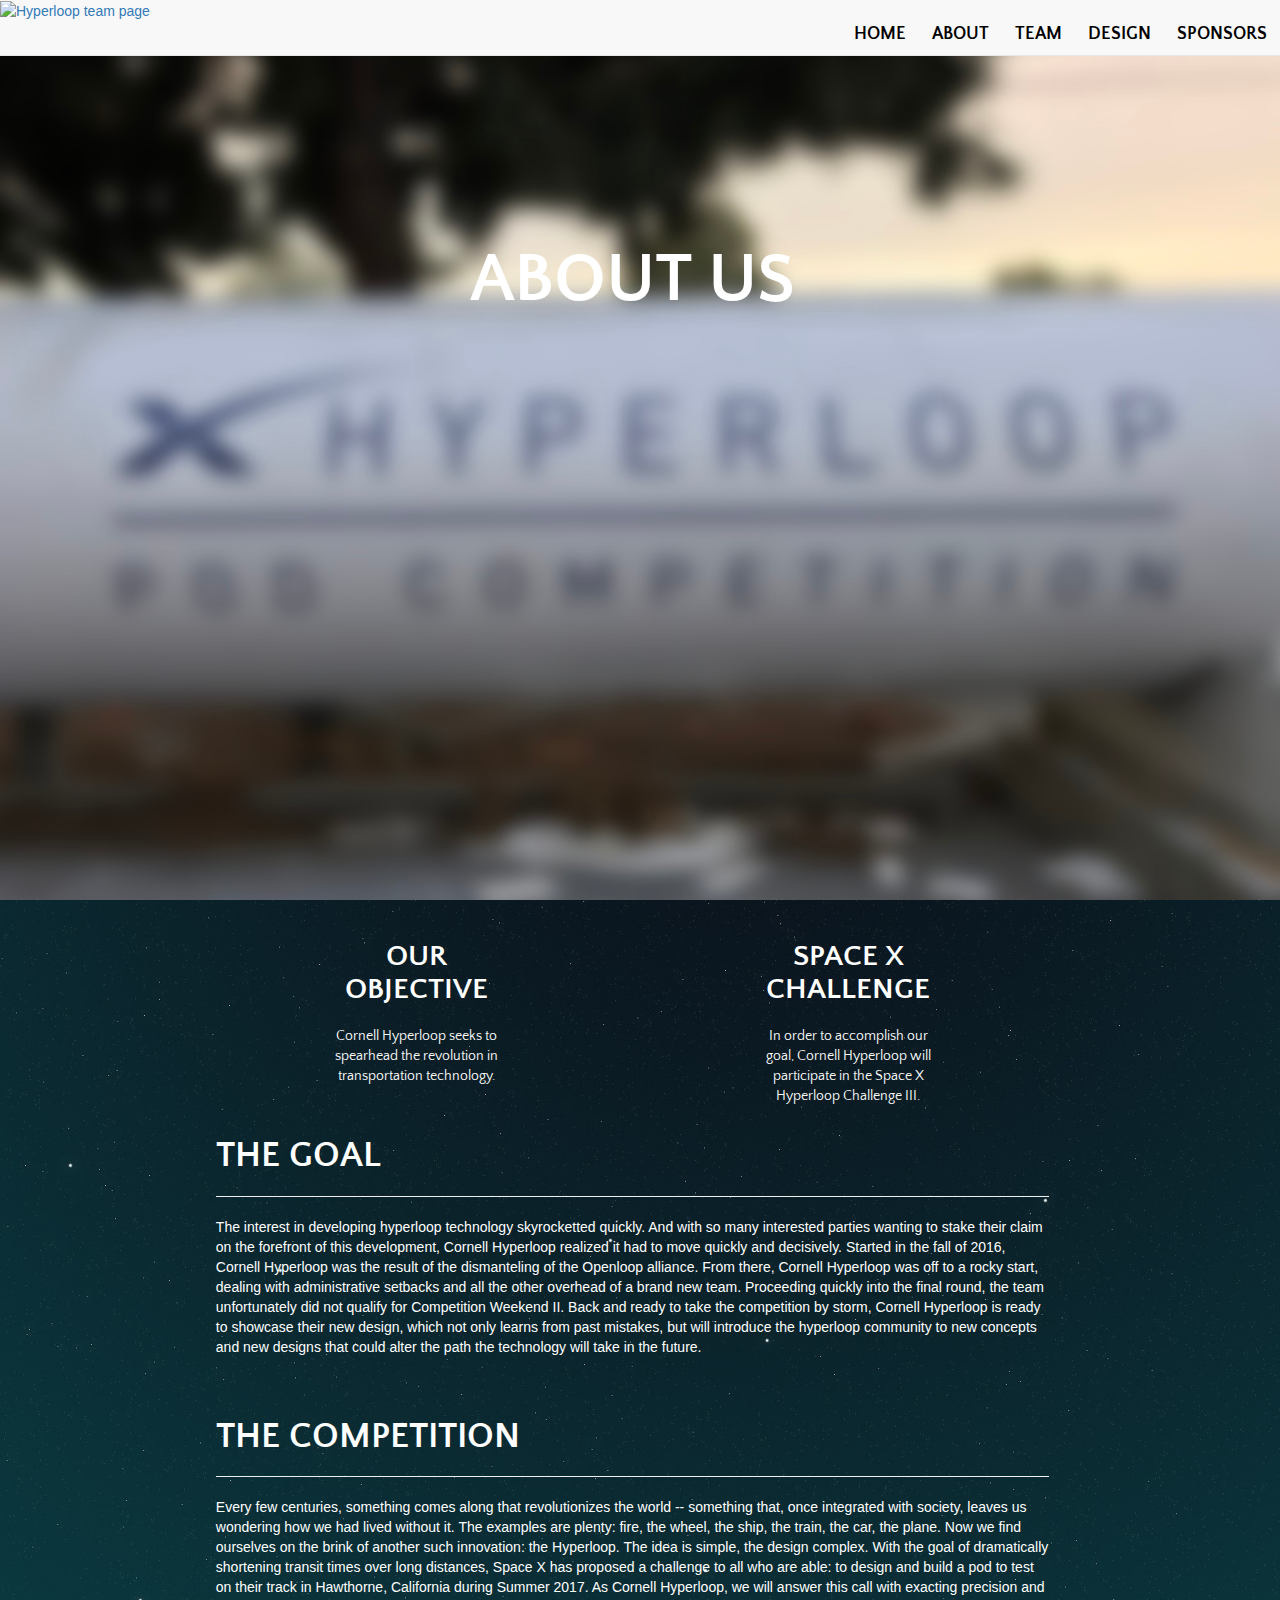
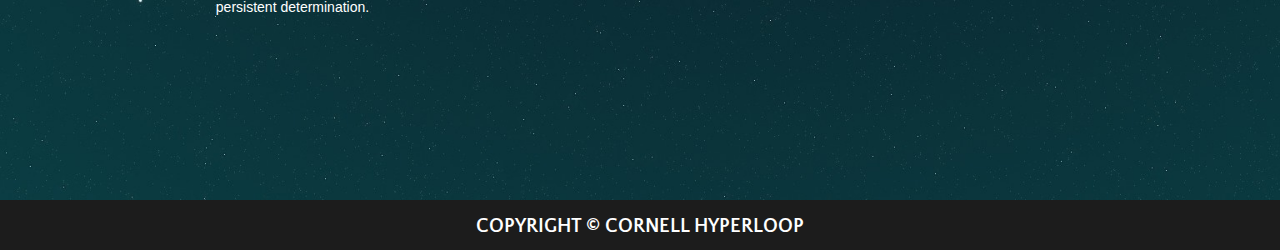
==== commit 76dead66: "Fixed navbar all pages" ====
--- a/about.html
+++ b/about.html
@@ -17,7 +17,7 @@
 
 
 <body>
-  <nav class="navbar navbar-default">
+  <nav class="navbar navbar-default navbar-fixed-top">
     <div class="container-fluid">
         <div class="navbar-header">
             <button type="button" class="navbar-toggle" data-toggle="collapse" data-target="#myNavbar">
@@ -25,7 +25,7 @@
               <span class="icon-bar"></span>
               <span class="icon-bar"></span>
             </button>
-            <a href="index.html"><img src="images/logotext.png" height="70" alt="Hyperloop team page"></a>
+            <a href="index.html"><img src="images/logotext.png" height="70" alt="Hyperloop team page" class="logo"></a>
           </div>
           <div class="collapse navbar-collapse" id="myNavbar">
             <ul class="nav navbar-nav navbar-right">
--- a/css/gen.css
+++ b/css/gen.css
@@ -23,7 +23,7 @@
 .font{font-family: 'Quattrocento Sans', sans-serif;}
 
 .navbar{margin: 0px;}
-.navbar img{padding-left: 10px;}
+.navbar img{padding-left: 0px;}
 
 /*----Footer-----*/
 #footer{background-color: #1c1c1c;height: 50px;z-index: 1;width: 100%;}
@@ -33,16 +33,17 @@
 .copyright{font-size: 20px; margin-top: 15px; margin-bottom: 3px;}
 #fb{margin-top: 3px;}
 
-.container-fluid {padding-right:0;padding-left:0;margin-right:auto;margin-left:auto;overflow: hidden;}
+.container-fluid{padding-right:15px;padding-left:0;margin-right:auto;margin-left:auto;overflow: hidden;}
 
 a:link {text-decoration: none;}a:visited {text-decoration: none;}a:hover {text-decoration: none;}a:active {text-decoration: none;}
 
 .main-title{font-weight: 900;font-size: 5em;margin-top: 60%;}
 
 @media screen and (max-width: 991px) {
-    .main-title {font-size: 3em;}
+    .main-title {font-size: 3em; margin: 55% 0%;}
     .copyright{margin-bottom: 0px;}
     #fb {margin-bottom: 0px;}
     .cc{margin-top: 5px}
     #footer {height: 15%;margin-bottom: 0px;padding-bottom: 0px;}
+    .logo{content:url("../images/logotext%20thin.png"); width: 70%; height: auto; margin-left: 2%;}
 }
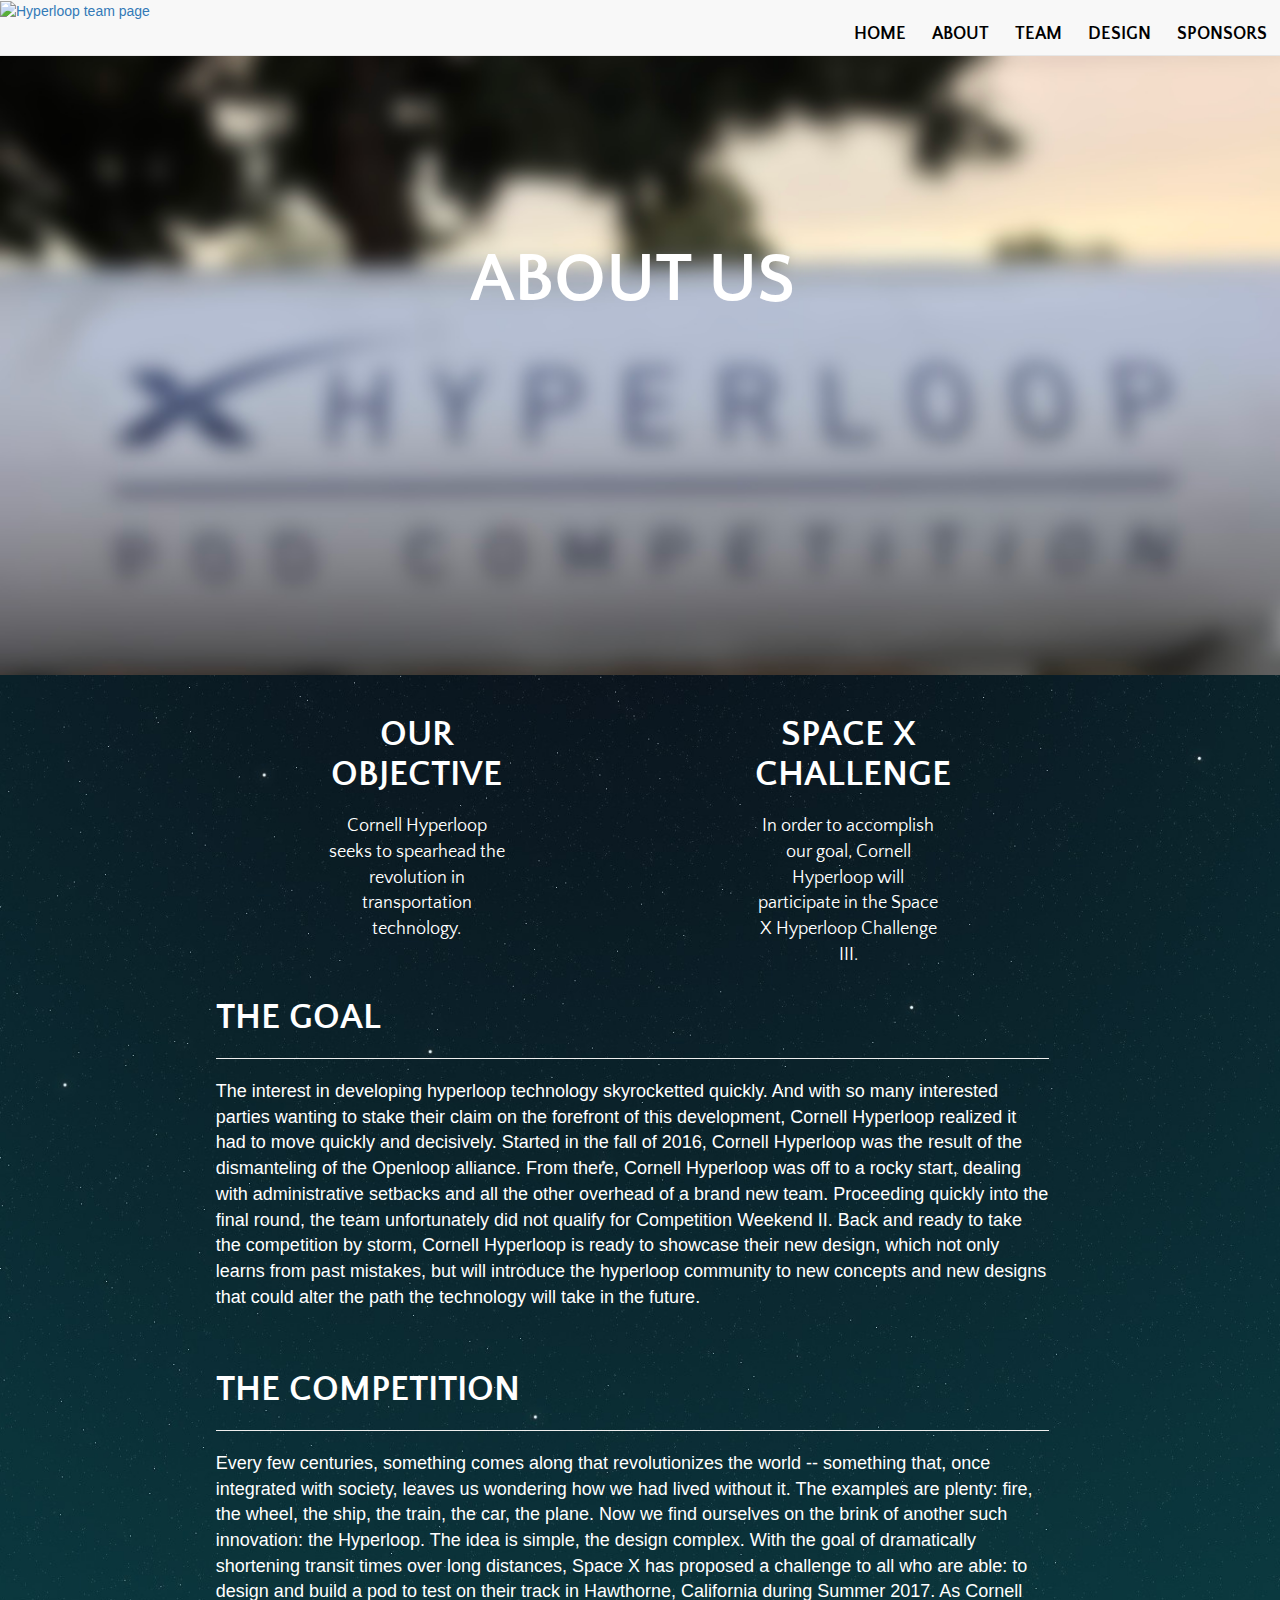
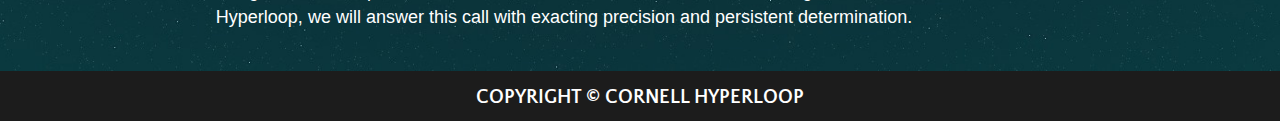
==== commit 688df15d: "Browser size text editing" ====
--- a/about.html
+++ b/about.html
@@ -63,14 +63,14 @@
             </div>
         </div>
         <div class="row" id="comp">
-            <div class="col-md-8 col-md-offset-2">
+            <div class="col-md-8 col-md-offset-2 col-xs-11 col-xs-offset-1">
                 <h1 class="font">THE GOAL</h1>
                 <hr class="blackhr">
                 <p id="lngtxt">The interest in developing hyperloop technology skyrocketted quickly. And with so many interested parties wanting to stake their claim on the forefront of this development, Cornell Hyperloop realized it had to move quickly and decisively. Started in the fall of 2016, Cornell Hyperloop was the result of the dismanteling of the Openloop alliance. From there, Cornell Hyperloop was off to a rocky start, dealing with administrative setbacks and all the other overhead of a brand new team. Proceeding quickly into the final round, the team unfortunately did not qualify for Competition Weekend II. Back and ready to take the competition by storm, Cornell Hyperloop is ready to showcase their new design, which not only learns from past mistakes, but will introduce the hyperloop community to new concepts and new designs that could alter the path the technology will take in the future.</p>
             </div>
         </div>
         <div class="row" id="comp">
-            <div class="col-md-8 col-md-offset-2">
+            <div class="col-md-8 col-md-offset-2 col-xs-offset-2 col-xs-11 col-xs-offset-1">
                 <h1 class="font">THE COMPETITION</h1>
                 <hr class="blackhr">
                 <p id="lngtxt">Every few centuries, something comes along that revolutionizes the world -- something that, once integrated with society, leaves us wondering how we had lived without it.  The examples are plenty: fire, the wheel, the ship, the train, the car, the plane. Now we find ourselves on the brink of another such innovation: the Hyperloop. The idea is simple, the design complex. With the goal of dramatically shortening transit times over long distances, Space X has proposed a challenge to all who are able: to design and build a pod to test on their track in Hawthorne, California during Summer 2017. As Cornell Hyperloop, we will answer this call with exacting precision and persistent determination.</p>
--- a/css/about.css
+++ b/css/about.css
@@ -1,9 +1,10 @@
 html{height: 100%;}
 body{height: 100%;}
 a {text-decoration: none;} a:hover {text-decoration: none;}
-.background2{background-image: url("../images/backgrounds/stars.jpg");background-size: cover;min-height:100%;}
-.pre-back{background: url(../images/backgrounds/pod%20blur.jpg) fixed;background-size: cover;height: 100%;}
+.background2{background-image: url("../images/backgrounds/stars.jpg");background-size: cover;min-height:100%;background-position: center;}
+.pre-back{background: url(../images/backgrounds/pod%20blur.jpg) fixed;background-size: cover;height: 75vh;background-position: center;}
 #page a:hover{color: crimson;}
-#lngtxt{margin-bottom: 40px;}
-#page h1{font-weight: 900;}
-#page h2{font-weight: 900;}
+#lngtxt{margin-bottom: 40px; font-size: 2vh;}
+#page h1{font-weight: 900; font-size: 4vh}
+#page h2{font-weight: 900; font-size: 4vh}
+p  {font-size: 2vh}
